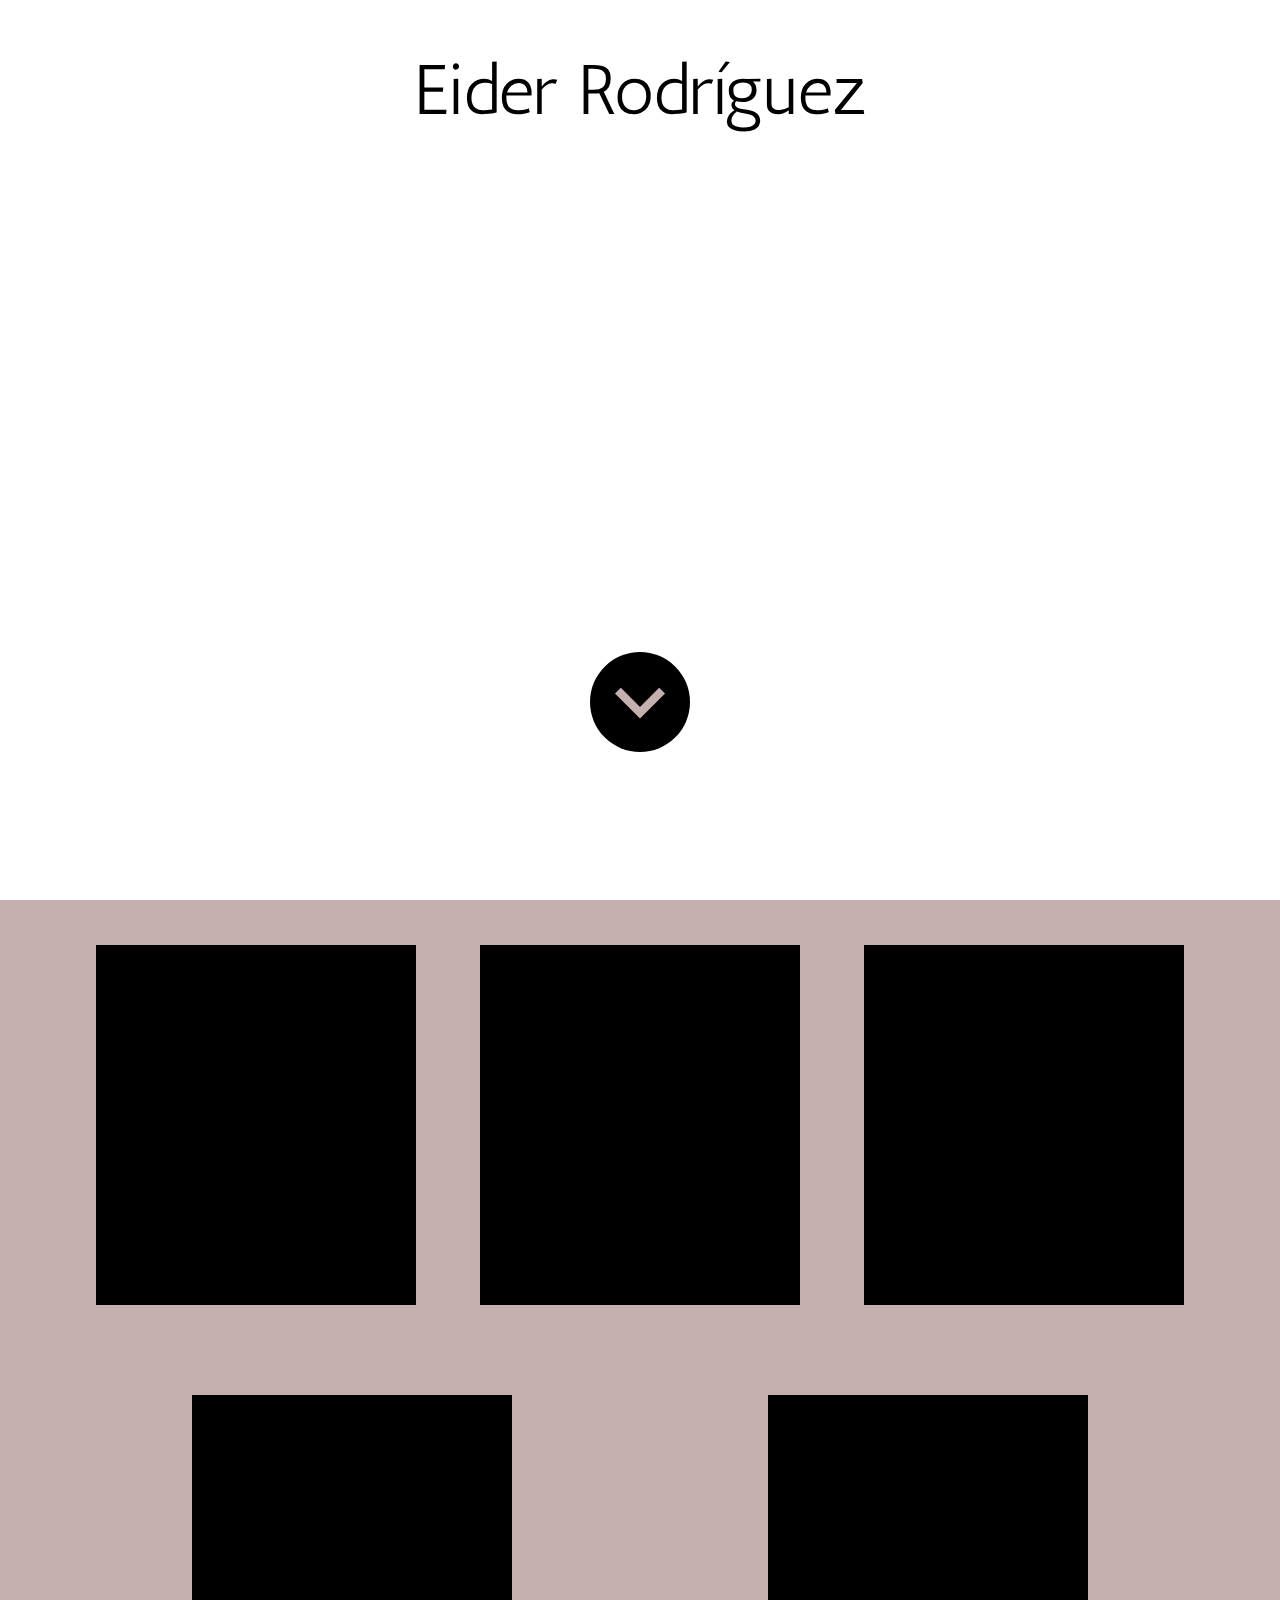
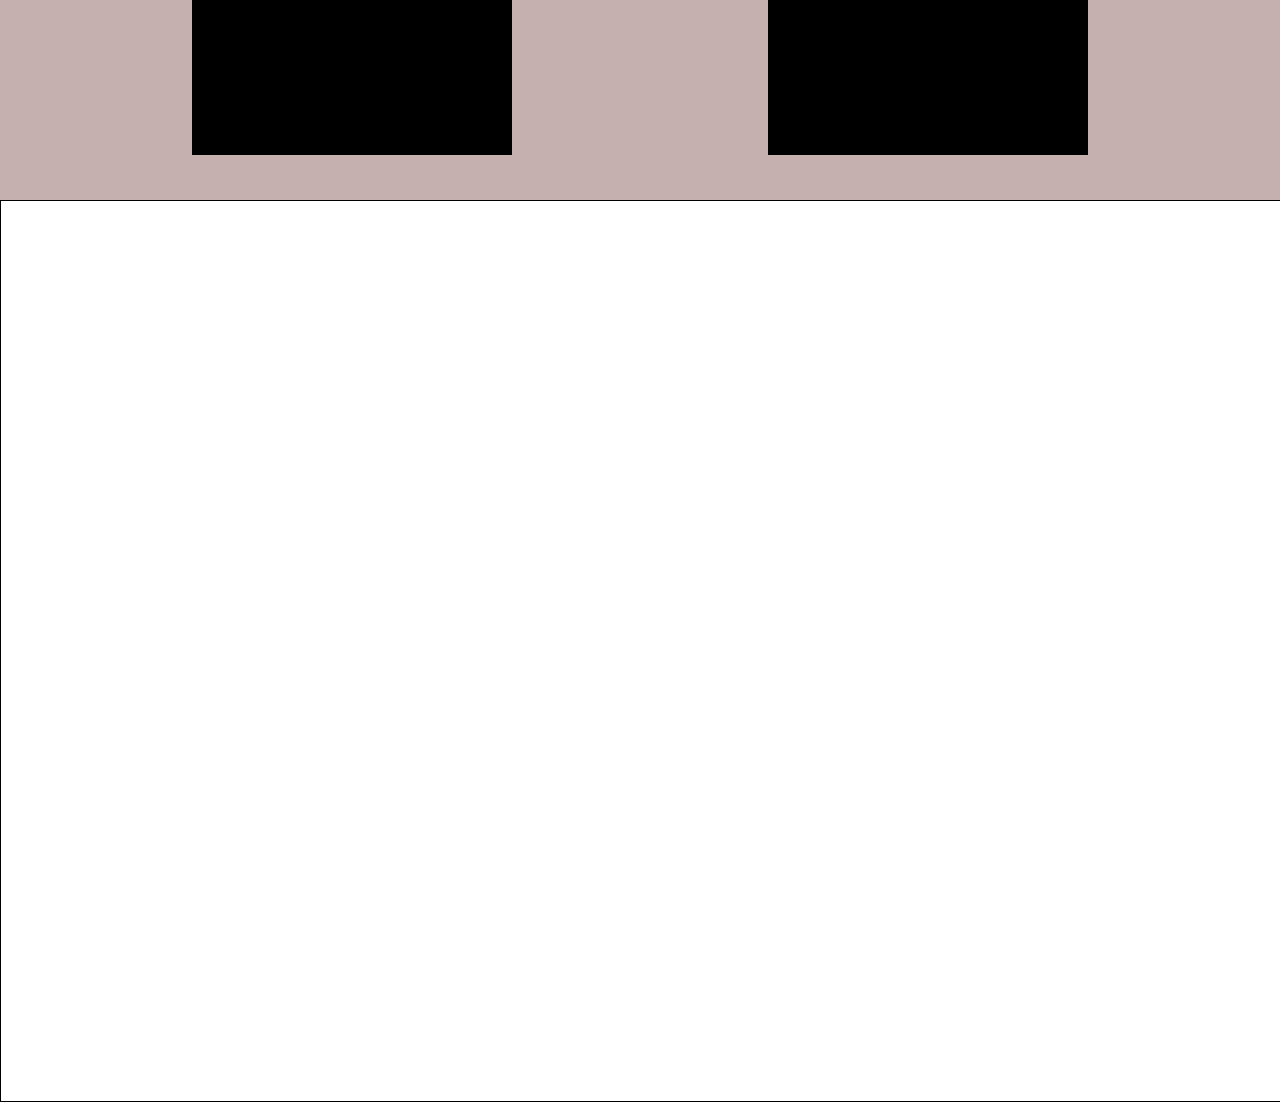
==== index.html @ d23be000 "Add files via upload" ====
﻿<!DOCTYPE html>
<html lang="es">
	<head>
		<title>Eider Rodríguez</title>
		<meta charset="utf-8"/>
		<link rel="stylesheet" type="text/css" href="WEB_C_A05_RodríguezEider.css">
		<link rel="stylesheet" href="https://fonts.googleapis.com/icon?family=Material+Icons">
		<link rel="stylesheet" href="https://fonts.googleapis.com/css?family=Josefin+Sans">
		<link rel="stylesheet" href="https://fonts.googleapis.com/css?family=Antic">
	</head>
	<body>
		
		<nav>
		
			<div class="Logo">
				<a href="Index.html">
					<img class="Logo_imagen" src="Imagenes/LogoEider.png" alt="">
				</a>
			</div>
		</nav>
		
		
		<section class="INICIO">
		
		<div class="EIDER_RODRIGUEZ">
	
			<p>
			
				Eider Rodríguez
			
			</p>
				
		</div>
		
			<article class="TITULO_INICIO">
		
				<div class="fondo">
					<video   loop id="video">
						<source src="Videos/mov_bbb.mp4" type="video/mp4">
					</video>
				</div>
				
					<div class="BOTON_INICIO">
						
						<a href="#Inicio">
						<i  class="material-icons" style="font-size:100px;color:#C6AFAF;">expand_more</i>
						</a>
							
					</div>
			
			</article>
		
		</section>
		
		<section id="Inicio" class="MENU_TRABAJOS">

				<div class="AREA_CORTOS">
				
					<div class="container1">
						<img class="fotos" src="Imagenes/Area_cortos.jpg" alt="">
						<div class="overlay">
							<a target="_top" href="Area_cortos.html">
								<div class="text1">Cortos</div>
							</a>
						</div>
					</div>
				</div>
			
				<div class="AREA_VIDEOJUEGO">
					<div class="container1">
						<img class="fotos" src="Imagenes/Tomasin2.jpg" alt="">
						<div class="overlay">
							<a target="_top" href="Area_videojuego.html">
								<div class="text2">Videojuego</div>
							</a>
						</div>
					</div>
				</div>
			
				<div class="AREA_ANIMACION">
					<div class="container1">
						<img class="fotos" src="Imagenes/Area_animacion.jpg" alt="">
						<div class="overlay">
							<a target="_top" href="Area_animacion.html">
								<div class="text3">Animación</div>
							</a>
						</div>
					</div>
				</div>
	
			
				<div class="AREA_MODELADO">
					<div class="container1">
						<img class="fotos" src="Imagenes/Area_modelado.jpg" alt="">
						<div class="overlay">
							<a target="_top" href="Area_modelado.html">
								<div class="text4">Modelado</div>
							</a>
						</div>
					</div>
					
				</div>
			
				<div class="AREA_ACABADOS">
					<div class="container1">
						<img class="fotos" src="Imagenes/Area_acabados.jpg" alt="">
						<div class="overlay">
							<a target="_top" href="Area_acabados.html">
								<div class="text5">Acabados</div>
							</a>
						</div>
					</div>
				</div>


		</section>
		
		
		<section class="SOBRE_MI">
			
			<img class="foto_sobre_mi" src="Imagenes/Sobre_mi.jpg" alt="">
			
			<div class="text6">Sobre mí</div>
			<div class="text7">Lorem ipsum dolor sit amet, consectetur adipiscing elit, sed do eiusmod tempor incididunt ut labore et dolore magna aliqua. Ut enim ad minim veniam, quis nostrud exercitation ullamco laboris nisi ut aliquip ex ea commodo consequat.
				<p> Contacto: eiderrodriguez16@gmail.com
			</div>
			
		</section>
		
		<script>
			document.getElementById('video').play();
		</script>
	</body>
</html>
---- WEB_C_A05_RodríguezEider.css ----
html, body

{	
	padding: 0;
	
	margin: 0;
	
	height: 100%;
}

.Logo

{
	
	position: fixed;
	
	margin-top: 0%;
	
	margin-left: 0;
	
	width: 10%;
	
	height: 15%;
	
	z-index: 5;

	overflow: hidden;
}

.Logo_imagen

{
	position: absolute;
	
	margin-top: 2%;
	
	margin-left: -5%;

	height: 115%;
	
	z-index: 0;
	left: 50%;
    top: 50%;
    transform: translate(-50%, -50%);
    -webkit-transform: translate(-50%, -50%);
	
}


.INICIO

{

	position: absolute;
	
	width: 100%;
	
	height: 100%;
	
	background-color: white;
	

}

.TITULO_INICIO

{

	position: absolute;
	
	left: 50%;
    top: 50%;
	
	width: 70%;
	
	height: 70%;
	
	background-color: white;
	
	transform: translate(-50%,-50%);
	
	z-index: 2;
	
	overflow: hidden;
	

}

.fondo

{
	position: absolute;
	
	margin-top:28%;
	
	margin-left:50%;
	
	width: 200%;
	
	transform: translate(-50%,-50%);
	
	z-index: 3;
	

}

.fondo video

{

	height:100%;
	
	width:100%;
}

.EIDER_RODRIGUEZ

{
	position: absolute;
	
	left:50%;
	
	top: 10%;
	
	width: 500px;
	
	transform: translate(-50%,-50%);
	
	font-size: 70px;
	
	font-family: Antic;
	
	text-align: center;
	
	z-index: 3;

}

.BOTON_INICIO

{
	position: absolute;
	
	left:50%;
	
	top: 90%;
	
	width: 100px;
	
	height: 100px;
	
	background-color: black;
	
	transform: translate(-50%,-50%);
	
	z-index: 3;
	
	border-radius: 50%;
	
}

.MENU_TRABAJOS

{
	position: absolute;
	
	top:100%;
	
	width: 100%;
	
	height: 100%;
	
	z-index: 0;
	
	background-color: #C6AFAF;
	
}

.AREA_CORTOS

{
	position: absolute;
	
	top: 5%;
	
	left: 7.5%;
	
	width: 25%;
	
	height: 40%;
	
	background-color: black;
	
	z-index: 1;
	
	overflow: hidden;

	
}

.AREA_VIDEOJUEGO

{
	position: absolute;
	
	top: 5%;
	
	left: 37.5%;
	
	width: 25%;
	
	height: 40%;
	
	z-index: 1;
	
	overflow: hidden;
	
	background-color: black;
}

.AREA_ANIMACION

{
	position: absolute;
	
	top: 5%;
	
	left:67.5%;
	
	width: 25%;
	
	height: 40%;
	
	background-color: black;
	
	z-index: 1;
	
	overflow: hidden;

}


.AREA_MODELADO

{
	position: absolute;
	
	top: 55%;
	
	left:15%;
	
	width: 25%;
	
	height: 40%;
	
	background-color: black;
	
	z-index: 1;
	
	overflow: hidden;
	
}

.AREA_ACABADOS

{
	position: absolute;
	
	top: 55%;
	
	left:60%;
	
	width: 25%;
	
	height: 40%;
	
	background-color: black;
	
	z-index: 1;
	
	overflow: hidden;
}

.SOBRE_MI

{
	position: absolute;
	
	top:200%;
	
	width: 100%;
	
	height: 100%;
	
	background-color: white;
	
	border: solid black 1px;
	
	overflow: hidden;
}

.fotos

{
	position: absolute;
	
	height: 100%;
	
	z-index: 1;
	
	left: 50%;
    top: 50%;
    transform: translate(-50%, -50%);
    -webkit-transform: translate(-50%, -50%);
}

.videos

{

	position: absolute;
	
	margin-top:28.7%;
	
	margin-left:50%;
	
	width: 100%;
	
	height: 100%;
	
	transform: translate(-50%,-50%);
	
	z-index: 0;

}

.overlay

{
	position: absolute;
	
	height: 100%;
	
	width: 100%;
	
	opacity: 0;
	
	background-color: #F39C12;
	
}

.container1:hover .overlay

{
	opacity: 1;
	
	background-color: rgba(0, 0, 0, 0.68);
}

.container1

{
	height: 100%;
	
	width: 100%;
}

.foto_sobre_mi

{
	position: absolute;
	
	width: 1920px;
	
	height: 1080px;
	
	
	left: 50%;
	
    top: 50%;
	
    transform: translate(-50%, -50%);
	
    -webkit-transform: translate(-50%, -50%);
}

.text1

{
	color: white;
	
	font-size: 45px;
	
	font-family: courier;
	
	position:absolute;
	
	text-align: center;
	
	top: 50%;
	
	left: 50%;
	
	transform: translate(-50%,-50%);

	z-index: 1;	
	
}

.text2

{
	color: white;
	
	font-size: 45px;
	
	font-family: courier;
	
	position:absolute;
	
	text-align: center;
	
	top: 50%;
	
	left: 50%;
	
	transform: translate(-50%,-50%);	
	
	z-index: 1;
	
}

.text3

{
	color: white;
	
	font-size: 45px;
	
	font-family: courier;
	
	position:absolute;
	
	text-align: center;
	
	top: 50%;
	
	left: 50%;
	
	transform: translate(-50%,-50%);	
	
	z-index: 1;
	
}

.text4

{
	color: white;
	
	font-size: 45px;
	
	font-family: courier;
	
	position:absolute;
	
	text-align: center;
	
	top: 50%;
	
	left: 50%;
	
	transform: translate(-50%,-50%);	
	
	z-index: 1;
	
}

.text5

{
	color: white;
	
	font-size: 45px;
	
	font-family: courier;
	
	position:absolute;
	
	text-align: center;
	
	top: 50%;
	
	left: 50%;
	
	transform: translate(-50%,-50%);	
	
	z-index: 1;
	
}

.text6

{
	color: white;
	
	font-size: 45px;
	
	font-family: Josefin Sans;
	
	position: absolute;
	
	top: 25%;
	
	left: 78%;
	
	z-index: 1;
	
	text-decoration: underline;
	
}

.text7

{
	color: white;
	
	font-size: 30px;
	
	font-family: courier;
	
	position: absolute;
	
	top: 35%;
	
	left: 65%;
	
	right: 5%;
	
	z-index: 1;
	
}


.container_corto
{

	position: absolute;
	left:10%;
	width: 80%;
	height: 160%;
	background-color: #C6AFAF;

}

.video_corto
{
	
	position: relative;
	display: flex;
	justify-content: center;
	height: 30%;
	width: 80%;
	align-content: center;
	left: 10%;
	top:2%;
	margin-bottom: 3%;
	overflow: hidden;

}

.container_animacion
{

	position: absolute;
	left:10%;
	width: 80%;
	height: 160%;
	background-color: #C6AFAF;

}

.video_animacion
{
	
	position: relative;
	display: flex;
	justify-content: center;
	height: 30%;
	width: 80%;
	align-content: center;
	left: 10%;
	top:2%;
	margin-bottom: 3%;
	overflow: hidden;

}


.video_trabajos
{
	position: absolute;

	height: 100%;

	left: 50%;
	
    top: 50%;
	
    transform: translate(-50%, -50%);
	
    -webkit-transform: translate(-50%, -50%);
}

.container_videojuego
{

	position: absolute;
	
	width: 100%;
	
	height: 100%;
	
}

.visor_juego
{
	position: absolute;
	
	width: 80%;
	
	height: 90%;
	
	left: 50%;
	
    top: 50%;
	
    transform: translate(-50%, -50%);
	
    -webkit-transform: translate(-50%, -50%);
	
	overflow: hidden;
}

.juego
{
	position: absolute;

	height: 100%;
	
	left: 50%;
	
    top: 50%;
	
    transform: translate(-50%, -50%);
	
    -webkit-transform: translate(-50%, -50%);

}

.container1_modelado
{

	position: absolute;
	left:10%;
	top: 2%;
	width: 80%;
	height: 95%;
	background-color: #C6AFAF;

}

.container2_modelado
{

	position: absolute;
	left:10%;
	top: 104%;
	width: 80%;
	height: 95%;
	background-color: #C6AFAF;

}
.galeria_01
{
	position: absolute;
	height: 100%;
	width: 100%;
	overflow: hidden;
}
.galeria_02
{
	position: absolute;
	height: 100%;
	width: 100%;
	overflow: hidden;
}	
.mySlides
 {
	position: relative;
	display:none;
	height: 100%;

}

.w3-left, .w3-right, .w3-badge
 {	
 	position: relative;
	cursor:pointer111;
 }
.w3-badge 
{	
	position: relative;
	height:20px;
	width:20px;
	padding:0;

}

.rotulo_apartado
{
	position: fixed;
	display: flex;
	flex-direction: column;
    justify-content: center;
    align-content: center;
	height: 60%;
	width: 18%;
	top: 20%;
	left: 4%;
	color: black;
	margin-top: middle;
}
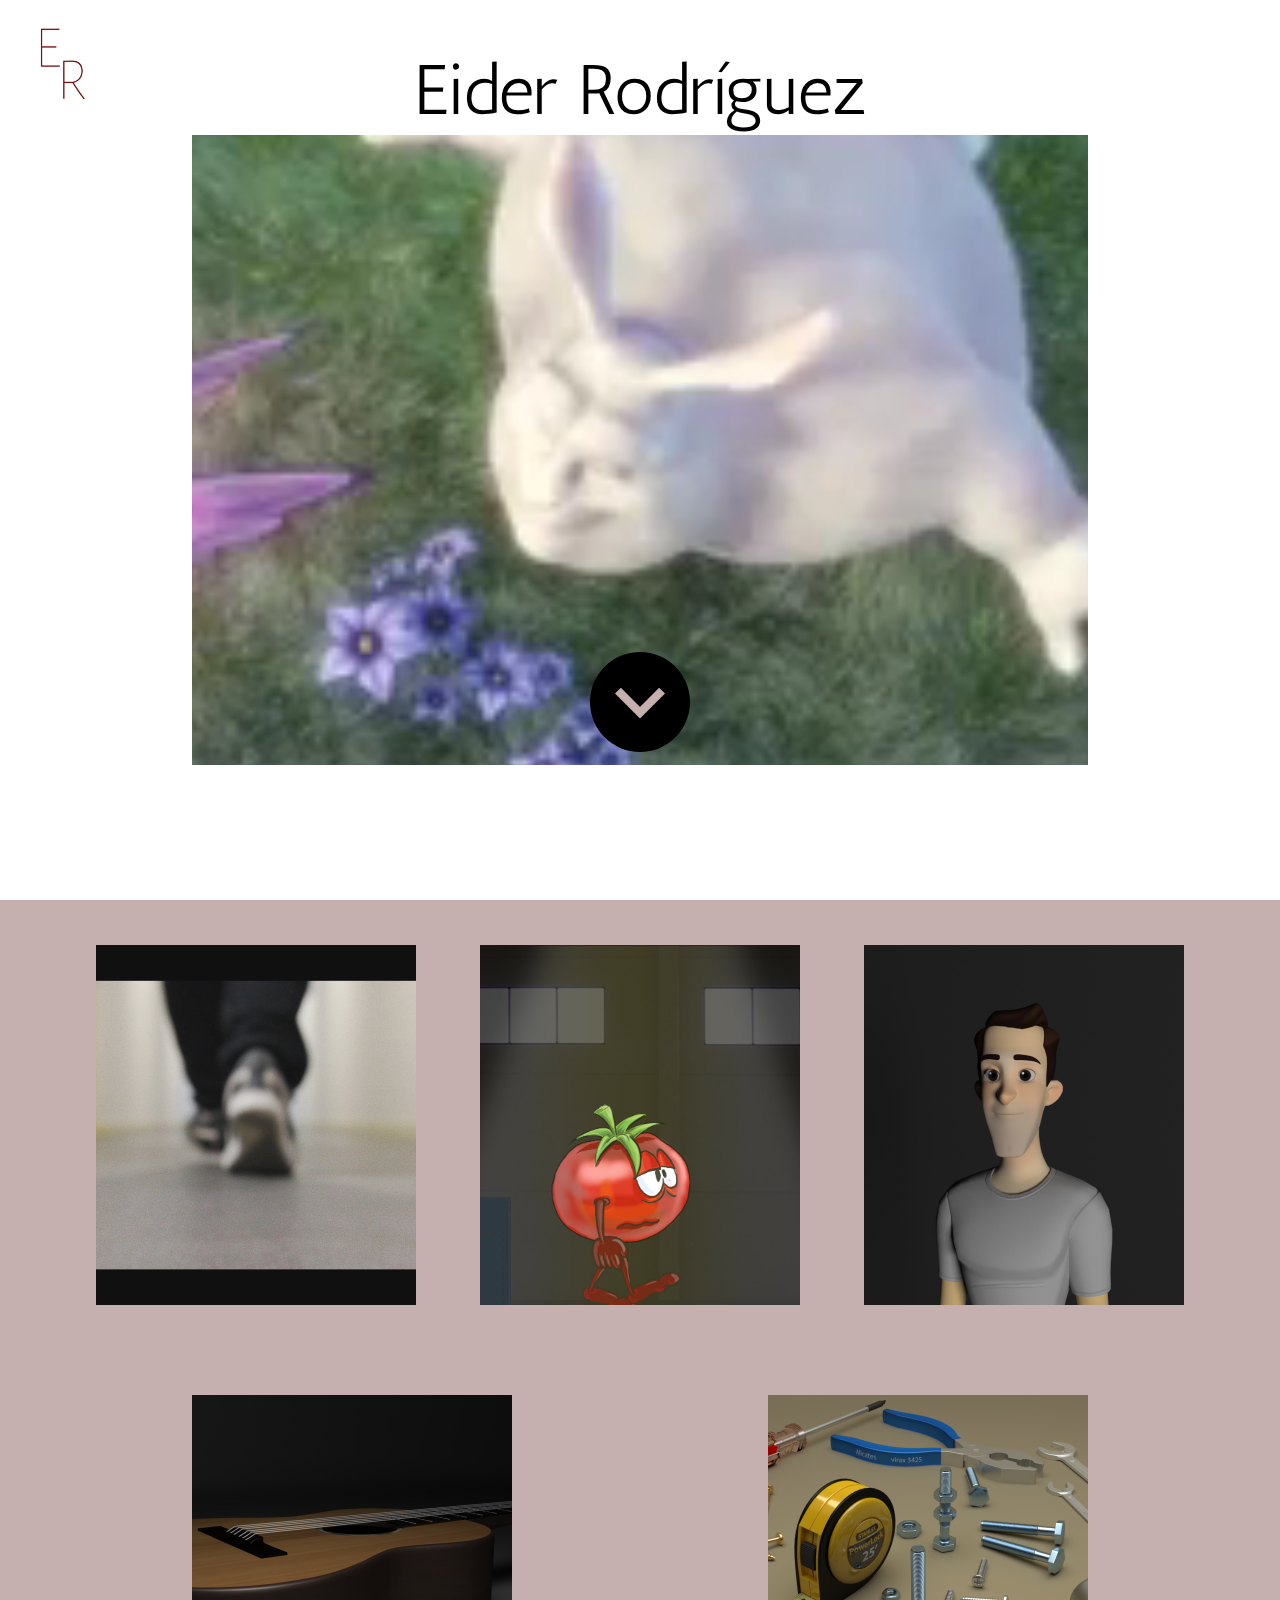
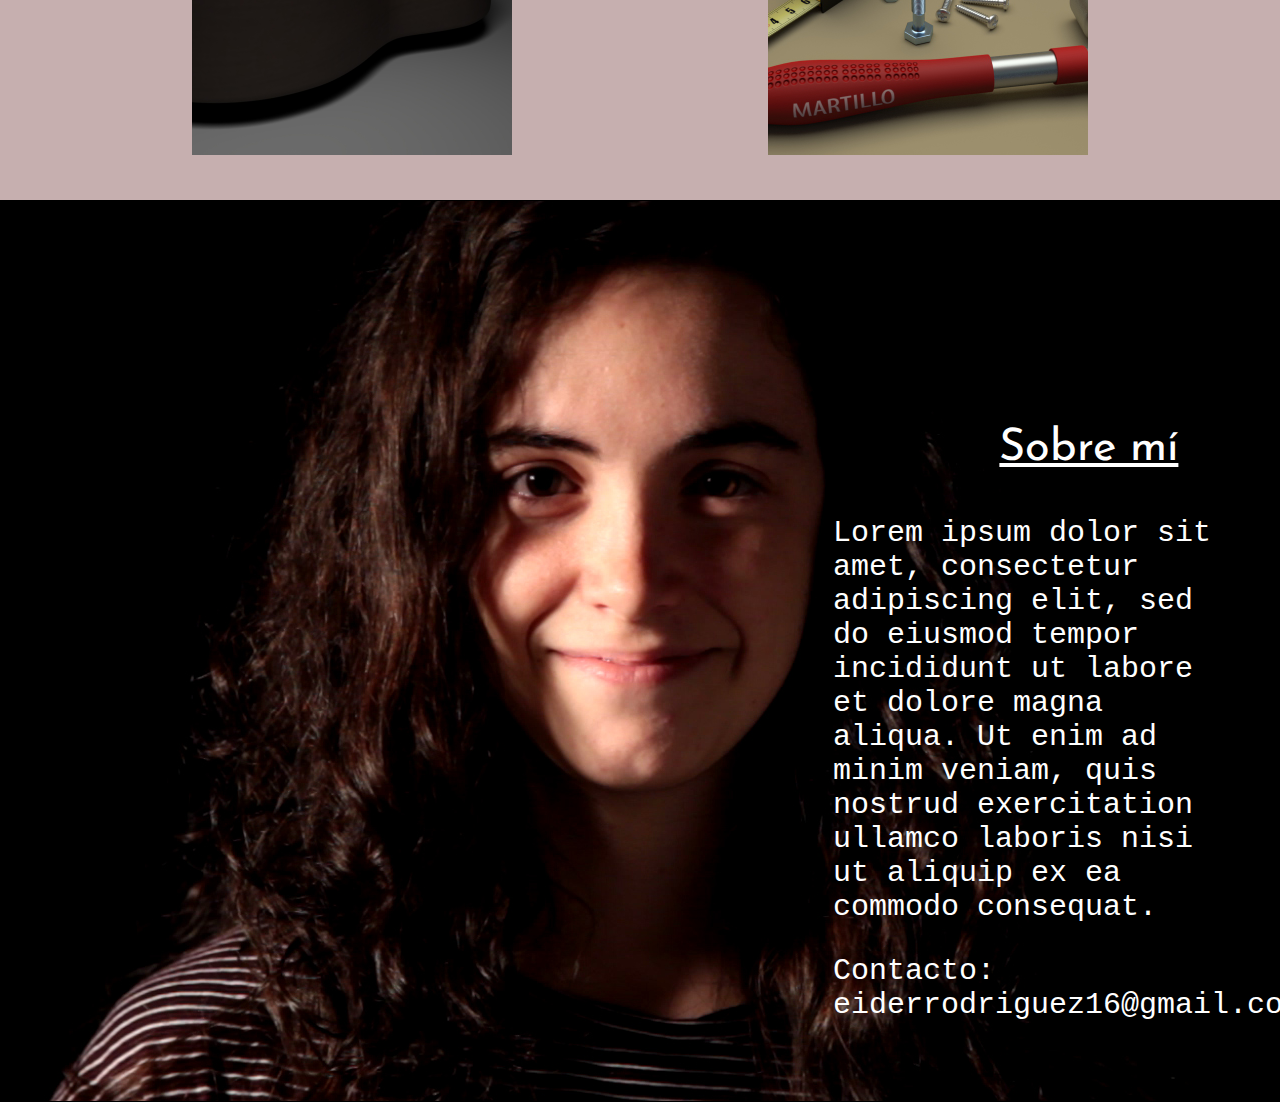
==== commit c95d14a3: "Add files via upload" ====
--- a/index.html
+++ b/index.html
@@ -14,7 +14,7 @@
 		
 			<div class="Logo">
 				<a href="Index.html">
-					<img class="Logo_imagen" src="Imagenes/LogoEider.png" alt="">
+					<img class="Logo_imagen" src="LogoEider.png" alt="">
 				</a>
 			</div>
 		</nav>
@@ -36,7 +36,7 @@
 		
 				<div class="fondo">
 					<video   loop id="video">
-						<source src="Videos/mov_bbb.mp4" type="video/mp4">
+						<source src="mov_bbb.mp4" type="video/mp4">
 					</video>
 				</div>
 				
@@ -57,7 +57,7 @@
 				<div class="AREA_CORTOS">
 				
 					<div class="container1">
-						<img class="fotos" src="Imagenes/Area_cortos.jpg" alt="">
+						<img class="fotos" src="Area_cortos.jpg" alt="">
 						<div class="overlay">
 							<a target="_top" href="Area_cortos.html">
 								<div class="text1">Cortos</div>
@@ -68,7 +68,7 @@
 			
 				<div class="AREA_VIDEOJUEGO">
 					<div class="container1">
-						<img class="fotos" src="Imagenes/Tomasin2.jpg" alt="">
+						<img class="fotos" src="Tomasin2.jpg" alt="">
 						<div class="overlay">
 							<a target="_top" href="Area_videojuego.html">
 								<div class="text2">Videojuego</div>
@@ -79,7 +79,7 @@
 			
 				<div class="AREA_ANIMACION">
 					<div class="container1">
-						<img class="fotos" src="Imagenes/Area_animacion.jpg" alt="">
+						<img class="fotos" src="Area_animacion.jpg" alt="">
 						<div class="overlay">
 							<a target="_top" href="Area_animacion.html">
 								<div class="text3">Animación</div>
@@ -91,7 +91,7 @@
 			
 				<div class="AREA_MODELADO">
 					<div class="container1">
-						<img class="fotos" src="Imagenes/Area_modelado.jpg" alt="">
+						<img class="fotos" src="Area_modelado.jpg" alt="">
 						<div class="overlay">
 							<a target="_top" href="Area_modelado.html">
 								<div class="text4">Modelado</div>
@@ -103,7 +103,7 @@
 			
 				<div class="AREA_ACABADOS">
 					<div class="container1">
-						<img class="fotos" src="Imagenes/Area_acabados.jpg" alt="">
+						<img class="fotos" src="Area_acabados.jpg" alt="">
 						<div class="overlay">
 							<a target="_top" href="Area_acabados.html">
 								<div class="text5">Acabados</div>
@@ -118,7 +118,7 @@
 		
 		<section class="SOBRE_MI">
 			
-			<img class="foto_sobre_mi" src="Imagenes/Sobre_mi.jpg" alt="">
+			<img class="foto_sobre_mi" src="Sobre_mi.jpg" alt="">
 			
 			<div class="text6">Sobre mí</div>
 			<div class="text7">Lorem ipsum dolor sit amet, consectetur adipiscing elit, sed do eiusmod tempor incididunt ut labore et dolore magna aliqua. Ut enim ad minim veniam, quis nostrud exercitation ullamco laboris nisi ut aliquip ex ea commodo consequat.
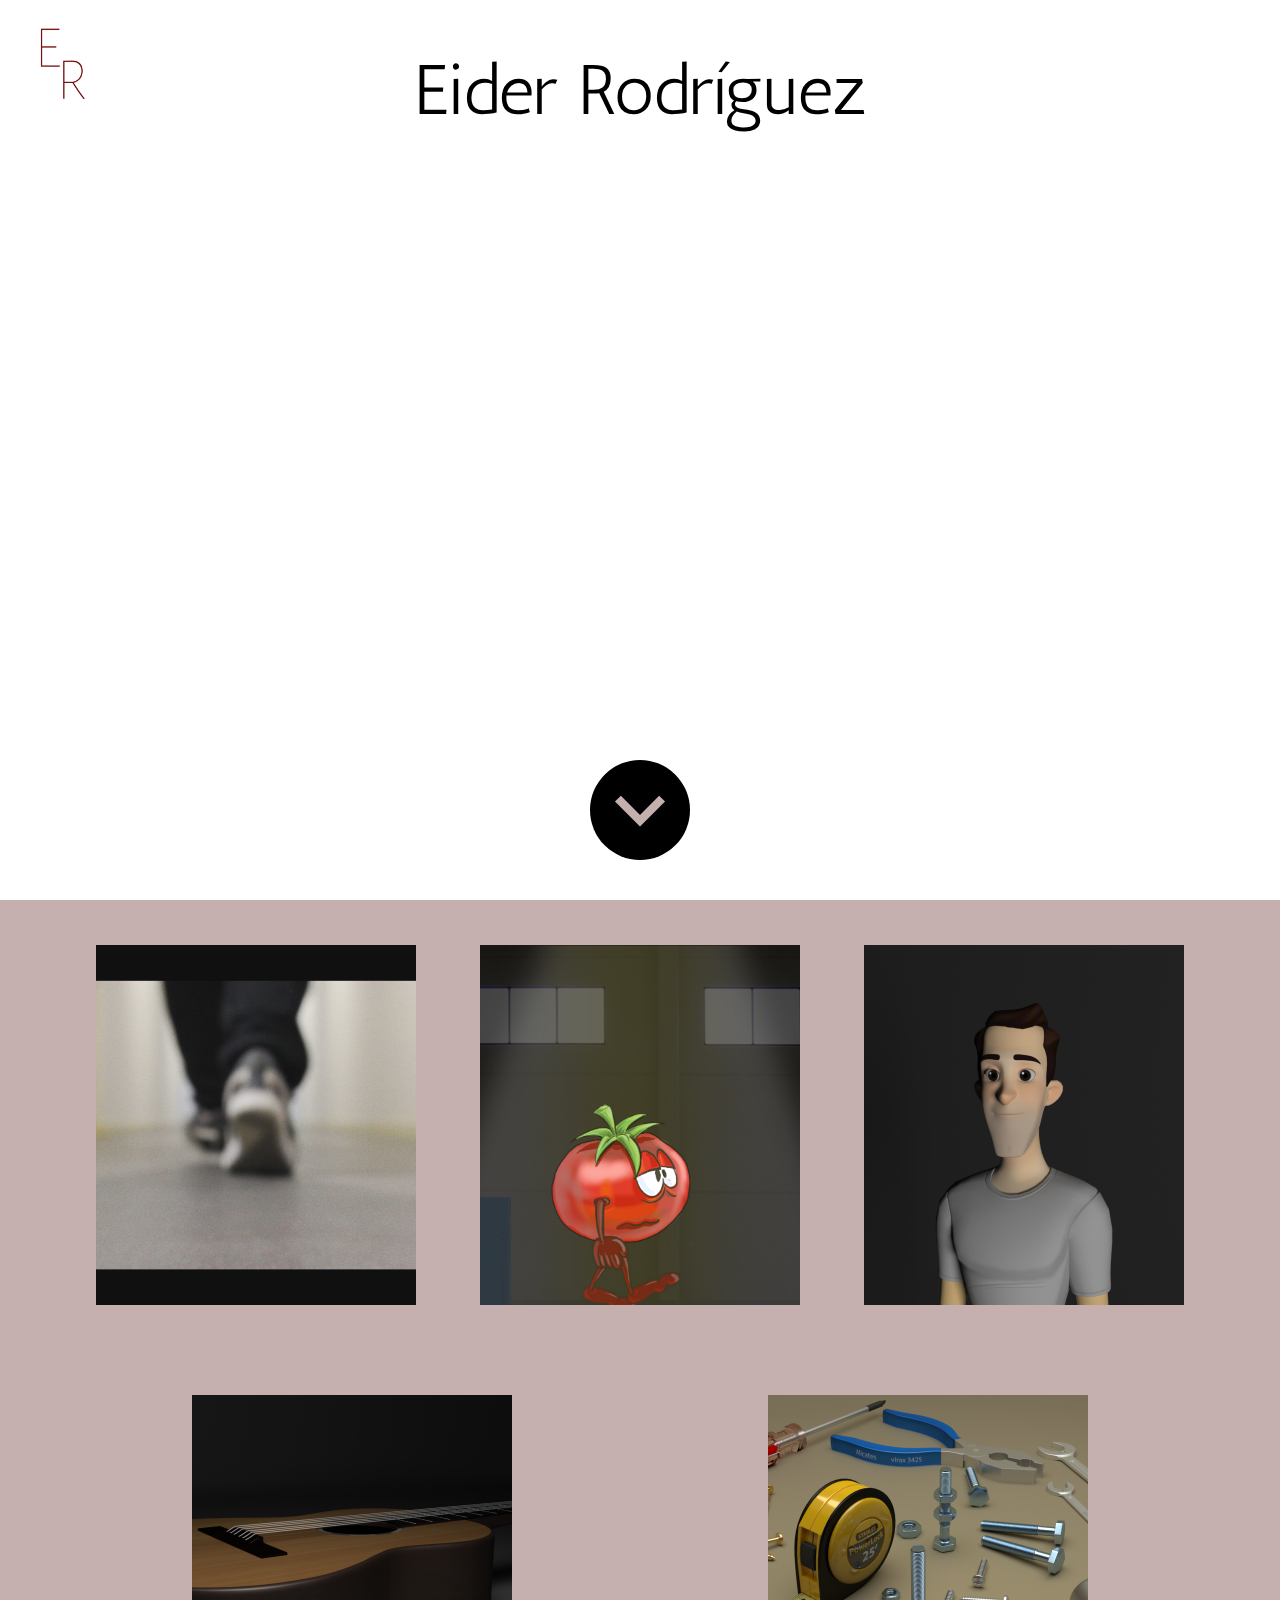
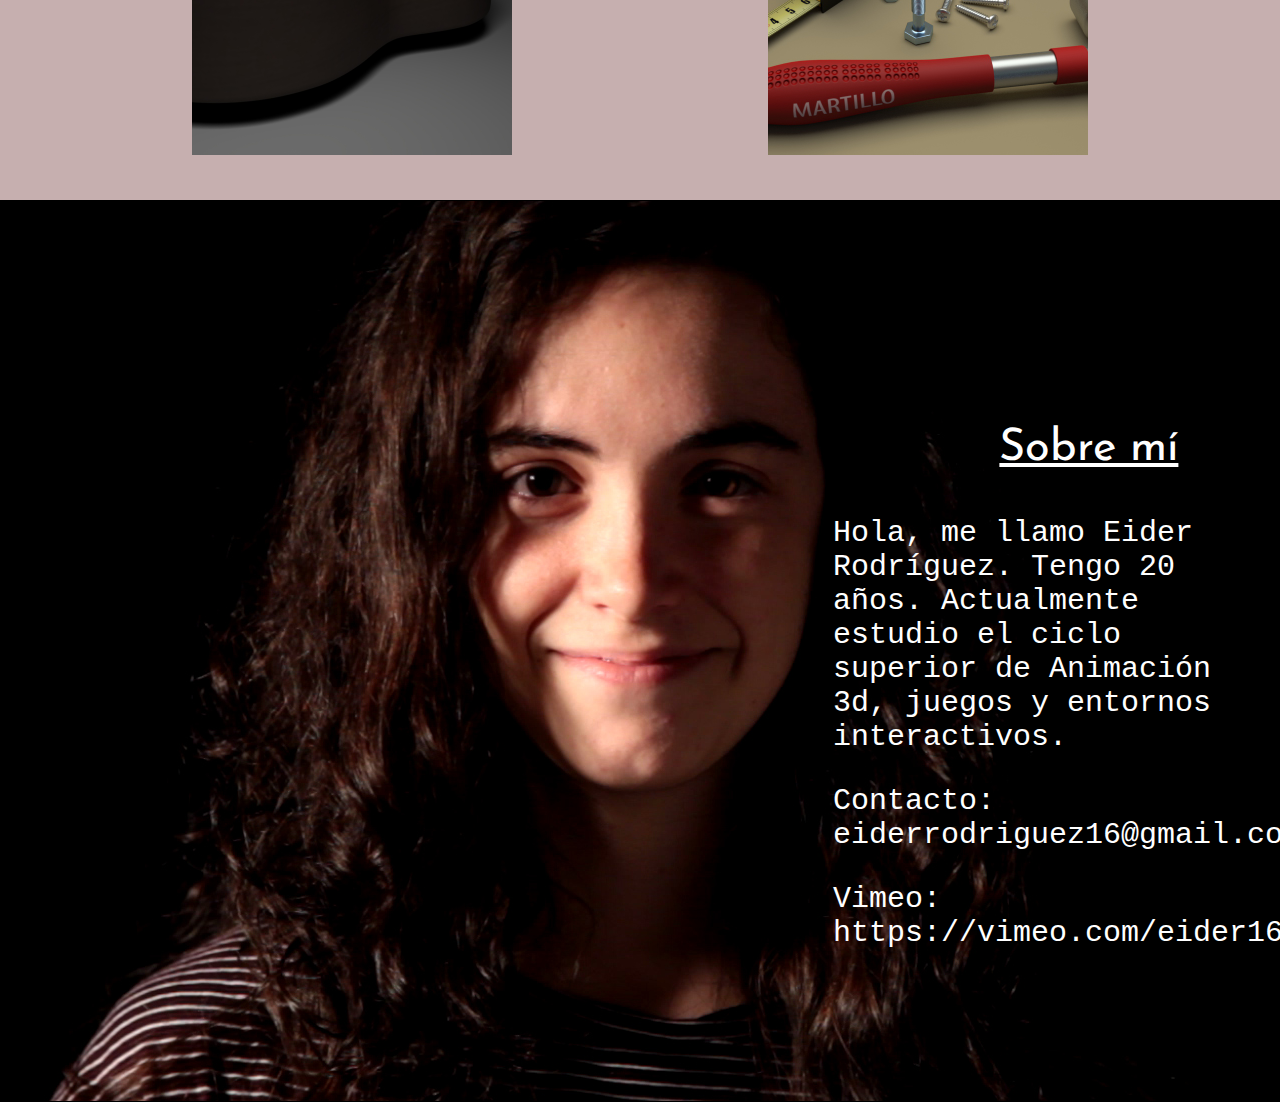
==== commit a25bf541: "Add files via upload" ====
--- a/index.html
+++ b/index.html
@@ -35,20 +35,18 @@
 			<article class="TITULO_INICIO">
 		
 				<div class="fondo">
-					<video   loop id="video">
-						<source src="mov_bbb.mp4" type="video/mp4">
-					</video>
+					<iframe src="https://player.vimeo.com/video/220522472" width="1280" height="720" frameborder="0" webkitallowfullscreen mozallowfullscreen allowfullscreen></iframe>
 				</div>
-				
-					<div class="BOTON_INICIO">
-						
-						<a href="#Inicio">
-						<i  class="material-icons" style="font-size:100px;color:#C6AFAF;">expand_more</i>
-						</a>
-							
-					</div>
 			
 			</article>
+		
+		<div class="BOTON_INICIO">
+						
+			<a href="#Inicio">
+				<i  class="material-icons" style="font-size:100px;color:#C6AFAF;">expand_more</i>
+			</a>
+			
+		</div>
 		
 		</section>
 		
@@ -121,8 +119,9 @@
 			<img class="foto_sobre_mi" src="Sobre_mi.jpg" alt="">
 			
 			<div class="text6">Sobre mí</div>
-			<div class="text7">Lorem ipsum dolor sit amet, consectetur adipiscing elit, sed do eiusmod tempor incididunt ut labore et dolore magna aliqua. Ut enim ad minim veniam, quis nostrud exercitation ullamco laboris nisi ut aliquip ex ea commodo consequat.
+			<div class="text7">Hola, me llamo Eider Rodríguez. Tengo 20 años. Actualmente estudio el ciclo superior de Animación 3d, juegos y entornos interactivos.
 				<p> Contacto: eiderrodriguez16@gmail.com
+				<p> Vimeo: https://vimeo.com/eider16
 			</div>
 			
 		</section>
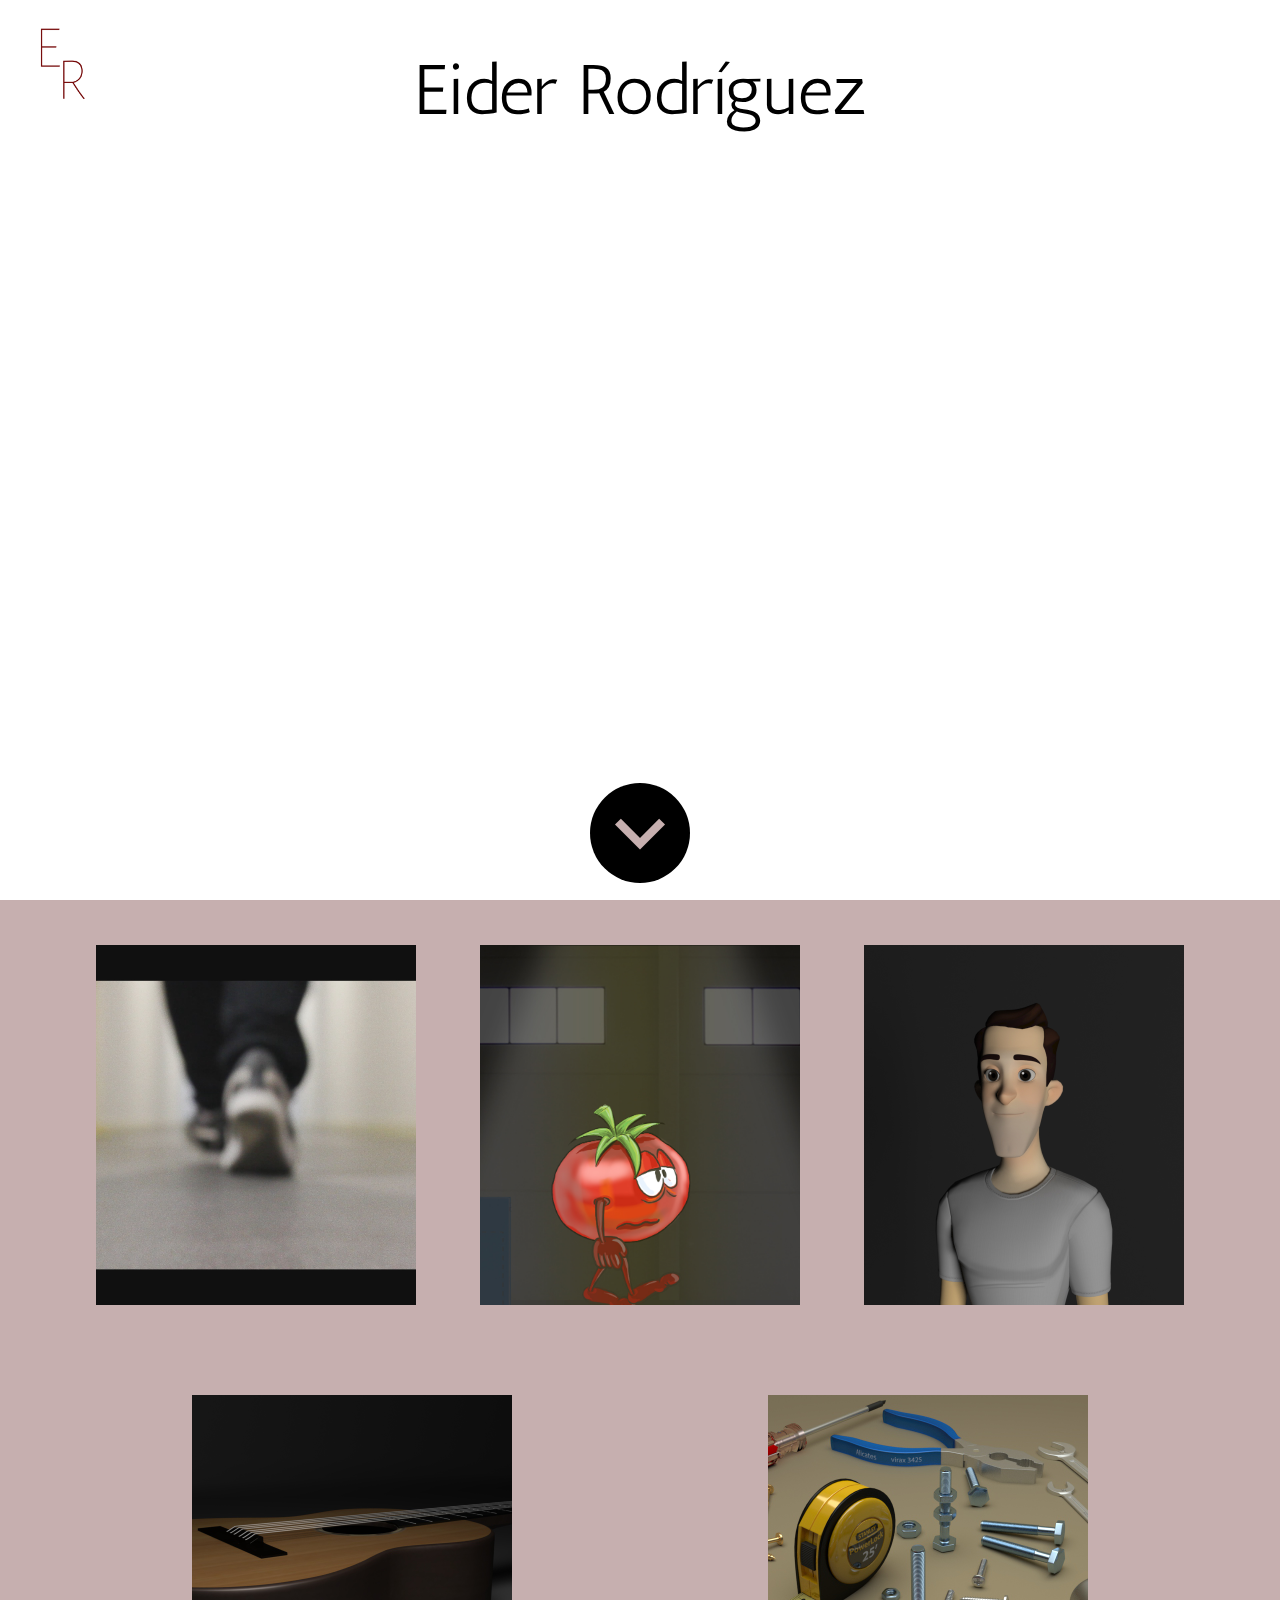
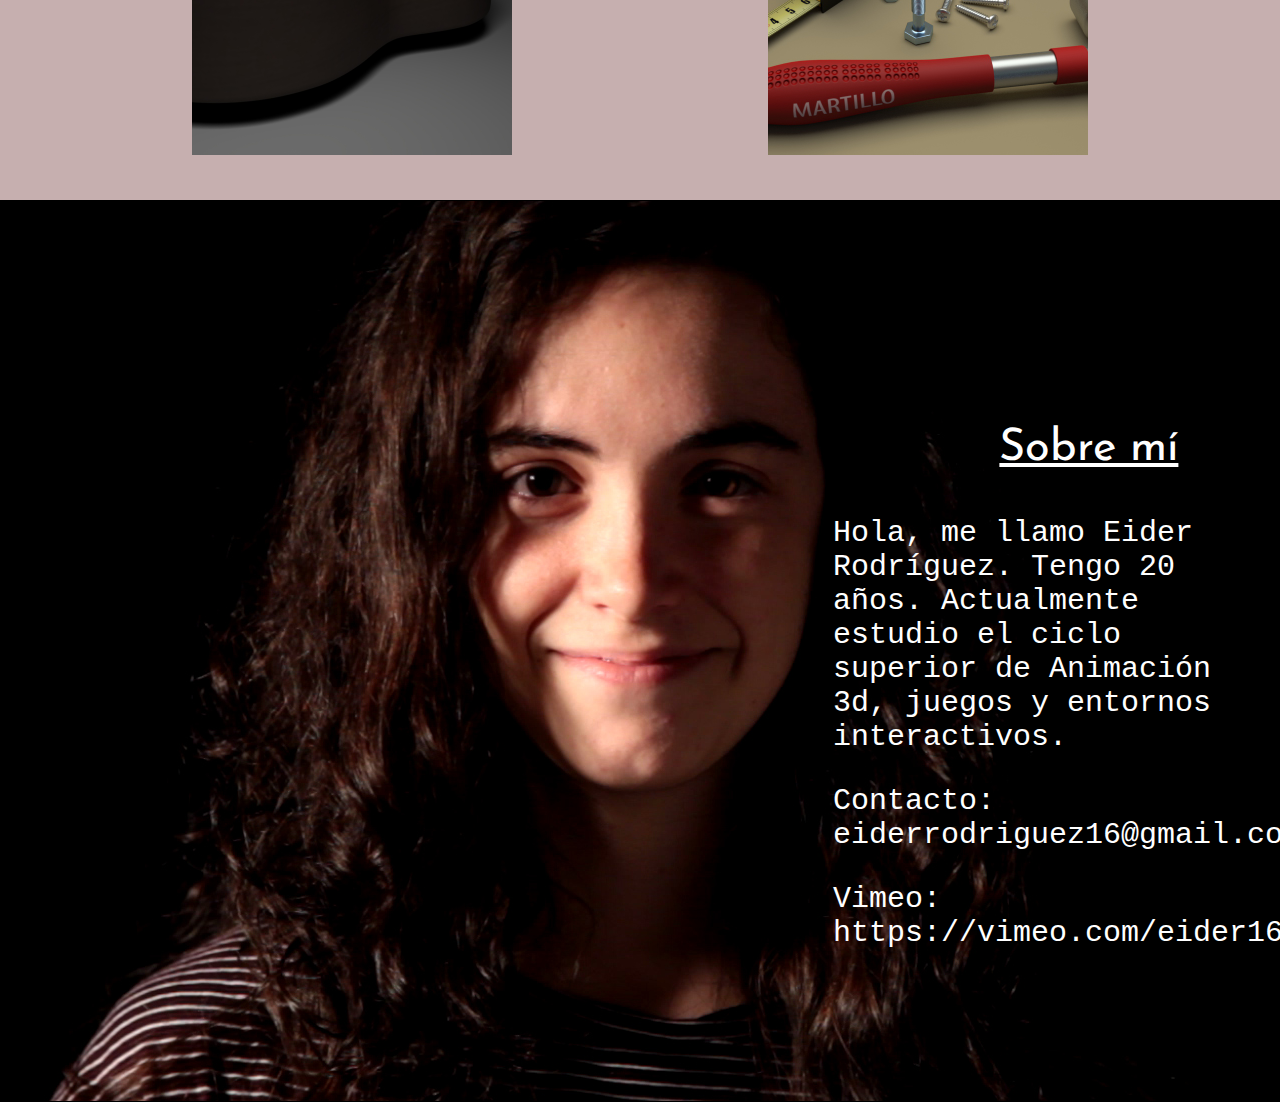
==== commit db510f13: "Add files via upload" ====
--- a/index.html
+++ b/index.html
@@ -13,7 +13,7 @@
 		<nav>
 		
 			<div class="Logo">
-				<a href="Index.html">
+				<a href="index.html">
 					<img class="Logo_imagen" src="LogoEider.png" alt="">
 				</a>
 			</div>
--- a/WEB_C_A05_RodríguezEider.css
+++ b/WEB_C_A05_RodríguezEider.css
@@ -69,6 +69,7 @@
 	position: absolute;
 	
 	left: 50%;
+	
     top: 50%;
 	
 	width: 70%;
@@ -95,22 +96,26 @@
 	
 	margin-left:50%;
 	
-	width: 200%;
+	width: 95%;
+	
+	height: 95%;
 	
 	transform: translate(-50%,-50%);
 	
 	z-index: 3;
-	
-
-}
-
-.fondo video
+
+
+}
+
+.fondo iframe
 
 {
 
 	height:100%;
 	
 	width:100%;
+
+	
 }
 
 .EIDER_RODRIGUEZ
@@ -143,7 +148,7 @@
 	
 	left:50%;
 	
-	top: 90%;
+	top: 92.5%;
 	
 	width: 100px;
 	
@@ -627,9 +632,9 @@
 {
 	position: absolute;
 	
-	width: 80%;
-	
-	height: 90%;
+	width: 70%;
+	
+	height: 70%;
 	
 	left: 50%;
 	
